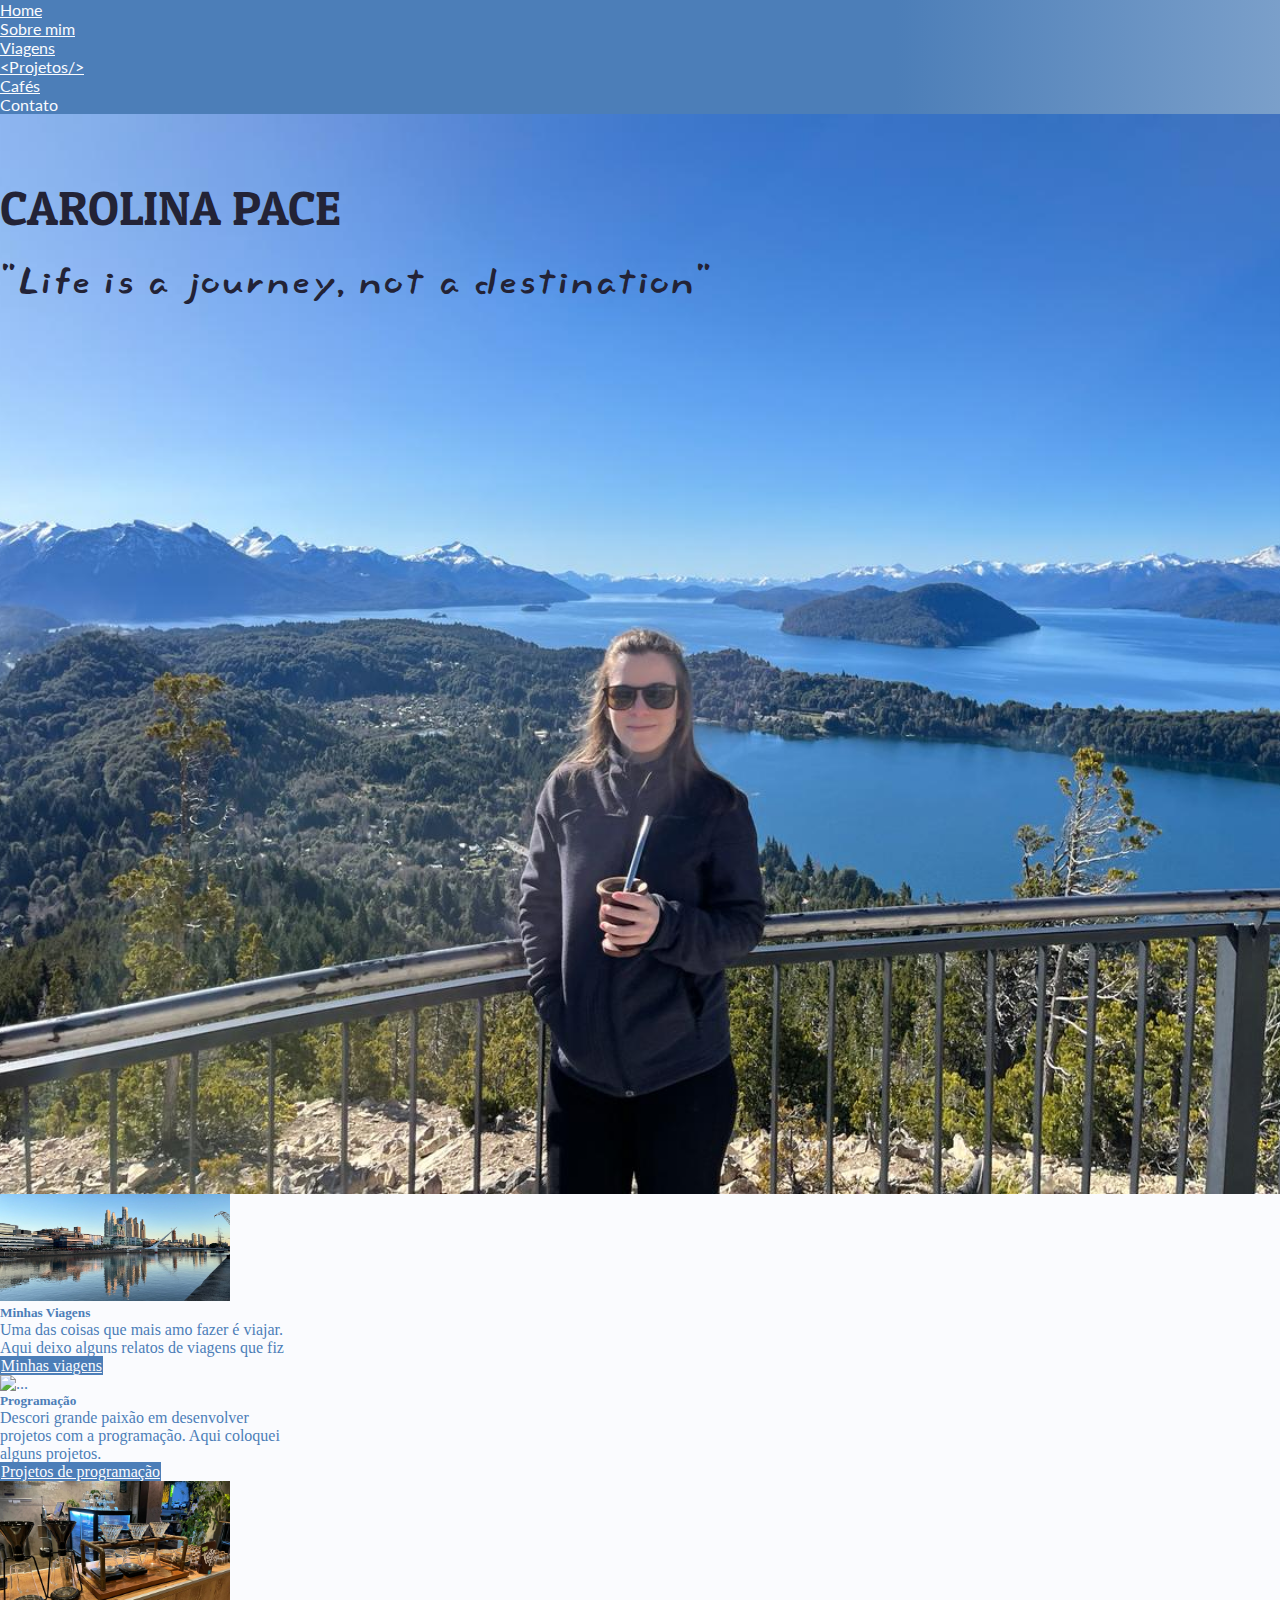
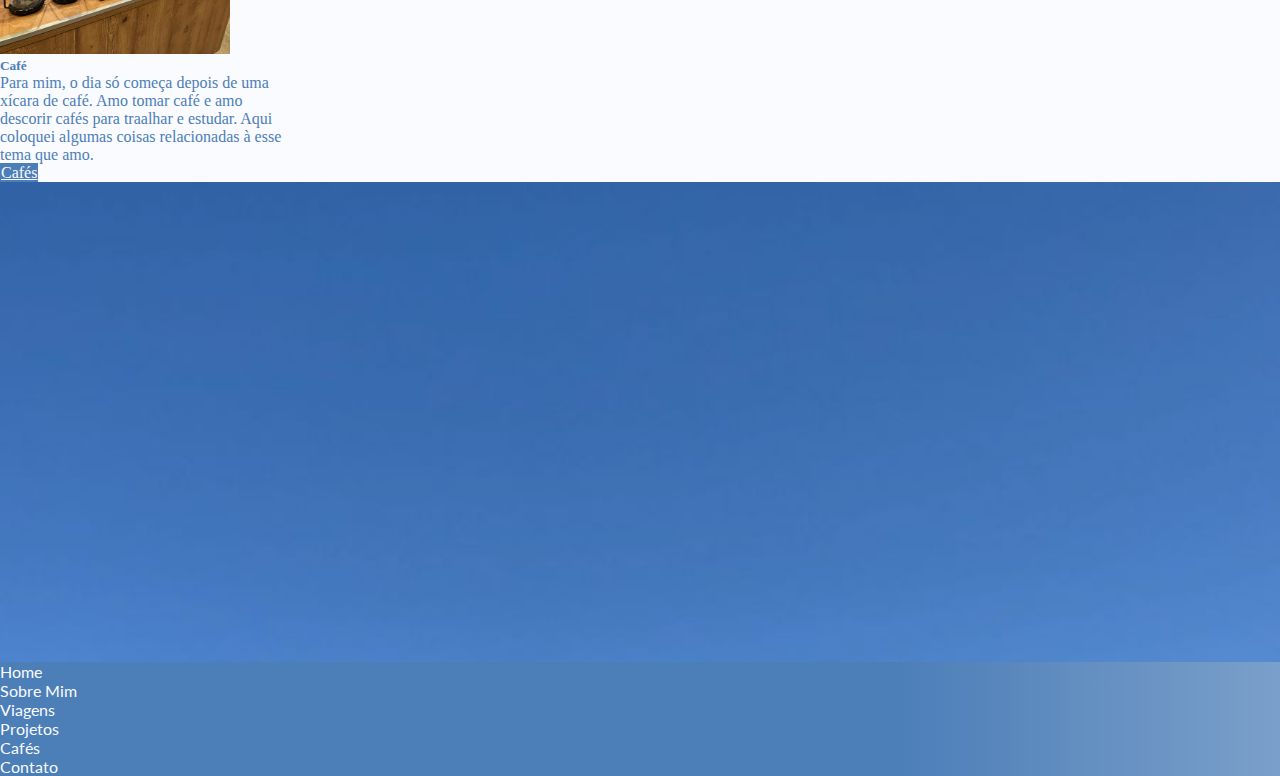
==== index.html @ 408d3d17 "first commit" ====
<!DOCTYPE html>
<html lang="en">
<head>
    <meta charset="UTF-8">
    <meta name="viewport" content="width=device-width, initial-scale=1.0">
    <title>Home</title>
    
    <link href="https://cdn.jsdelivr.net/npm/bootstrap@5.3.2/dist/css/bootstrap.min.css" rel="stylesheet" integrity="sha384-T3c6CoIi6uLrA9TneNEoa7RxnatzjcDSCmG1MXxSR1GAsXEV/Dwwykc2MPK8M2HN" crossorigin="anonymous">
    <link rel="stylesheet" href="style.css">
</head>
<body>

<!-----------------------------------------Nav Bar -------------------------------------------------->
    <ul class="nav justify-content-sm-center pb-2 pt-5 " id="nav_bar">
      <!--TODO: na tela menor, colocar hamburguer menu-->
        <li class="nav-item">
          <a class="nav-link active" aria-current="page" href="#">Home</a>
        </li>
        <li class="nav-item">
          <a class="nav-link" href="./pages/aboutMe.html">Sobre mim</a>
        </li>
        <li class="nav-item">
          <a class="nav-link" href="./pages/trips.html">Viagens</a>
        </li>
        <li class="nav-item">
          <a class="nav-link" href="./pages/projects.html"> &ltProjetos/&gt </a>
        </li>
        <li class="nav-item">
          <a class="nav-link" href="./pages/coffee.html">Cafés</a>
        </li>
        <li class="nav-item">
          <a class="nav-link" >Contato</a>
        </li>
      </ul>

<!-----------------------------------------First Content -------------------------------------------------->
      <div class="mb-4" id="firstPicContainer">
         <h2 class="text-center container" id="myNameFirstContent">CAROLINA PACE</h2>
         <p id="phrase" class="text-center container">"Life is a journey, not a destination"</p>
      </div>

      <!--
      <div id="picContainer" class="mt-0 mb-5">
        <img src="./images/mainPic.jpeg" alt="ccc" id="picMe">
      </div>-->

<!-----------------------------------------Cards Content -------------------------------------------------->
      <section class="d-flex container flex-column  flex-md-row" id="card-trips">

        <!--card about trips-->
        <div class="card container mb-4 mb-md-0 me-md-2 text-center" style="width: 18rem;">
            <img src="./images/BuenosAires.jpeg" class="card-img-top container pt-4 cardTripImage" alt="..." >
            <div class="card-body">
              <h5 class="card-title">Minhas Viagens</h5>
              <p class="card-text">Uma das coisas que mais amo fazer é viajar. Aqui deixo alguns relatos de viagens que fiz</p>
              <a href="./pages/trips.html" class="btn button-style">Minhas viagens</a>
            </div>
          </div>

          <!--card about projects-->
          <div class="card container mb-4 mb-md-0 me-md-2 " style="width: 18rem;">
            <img src="..." class="card-img-top " alt="...">
            <div class="card-body">
              <h5 class="card-title">Programação</h5>
              <p class="card-text">Descori grande paixão em desenvolver projetos com a programação. Aqui coloquei alguns projetos.</p>
              <a href="./pages/projects.html" class="btn button-style">Projetos de programação</a>
            </div>
          </div>

          <!--card about coffee-->
          <div class="card container" style="width: 18rem;">
            <img src="./images/cafeCard.jpeg" class="card-img-top container pt-4 cardTripImage" alt="...">
            <div class="card-body">
              <h5 class="card-title">Café</h5>
              <p class="card-text">Para mim, o dia só começa depois de uma xícara de café. Amo tomar café e amo descorir cafés para traalhar e estudar. Aqui coloquei algumas coisas relacionadas à esse tema que amo.</p>
              <a href="./pages/coffee.html" class="btn  button-style">Cafés</a>
            </div>
          </div>
    
      </section>

<!--------------------------------------------Carousel--------------------------------------------------------->
      <div id="carousel" class="carousel slide mt-5 container mb-4">
        <div class="carousel-inner">
          <div class="carousel-item active">
            <img src="./images/Brl.jpeg" class="d-block imageCarousel" alt="...">
          </div>
          <div class="carousel-item">
            <img src="./images/BsAs.jpeg" class="d-block imageCarousel" alt="...">
          </div>
          <div class="carousel-item">
            <img src="./images/Fort.jpeg" class="d-block imageCarousel" alt="...">
          </div>
        </div>
        <button class="carousel-control-prev" type="button" data-bs-target="#carousel" data-bs-slide="prev">
          <span class="carousel-control-prev-icon" aria-hidden="true"></span>
          <span class="visually-hidden">Previous</span>
        </button>
        <button class="carousel-control-next" type="button" data-bs-target="#carousel" data-bs-slide="next">
          <span class="carousel-control-next-icon" aria-hidden="true"></span>
          <span class="visually-hidden">Next</span>
        </button>
      </div>


<!------------------Contact Section--------------------------------->

      <footer class="mt-5 pb-4">
        <ul class="d-flex flex-md-row justify-content-evenly pb-2 pt-5 ps-5 pe-5" id="footerItems">
          <li>Home</li>
          <li>Sobre Mim</li>
          <li>Viagens</li>
          <li>Projetos</li>
          <li>Cafés</li>
          <li>Contato</li>
        </ul>

      </footer>
      <script src="https://cdn.jsdelivr.net/npm/bootstrap@5.3.2/dist/js/bootstrap.bundle.min.js" integrity="sha384-C6RzsynM9kWDrMNeT87bh95OGNyZPhcTNXj1NW7RuBCsyN/o0jlpcV8Qyq46cDfL" crossorigin="anonymous"></script>
</body>
</html>
---- style.css ----
@import url('https://fonts.googleapis.com/css2?family=Slackside+One&display=swap');
@import url('https://fonts.googleapis.com/css2?family=Lato:ital,wght@0,100;0,300;0,400;0,700;0,900;1,100;1,300;1,400;1,700;1,900&display=swap');
@import url('https://fonts.googleapis.com/css2?family=Lato:ital,wght@0,100;0,300;0,400;0,700;0,900;1,100;1,300;1,400;1,700;1,900&family=Patua+One&display=swap');
*{
    margin: 0;
    padding: 0;
    box-sizing: border-box;
}

:root{
    --main-background: #fafbfe !important;
    --main-blue: #4c7eb8 !important;
}

body {
    background-color: var(--main-background) !important;
    color: var(--main-blue) !important;
}

a {
    color: var(--main-background) !important;
}

ol, li{
    list-style: none;
}

#nav_bar {
    background-color: var(--main-blue) !important;
    background-image: linear-gradient(to right, var(--main-blue) 70%, #e6ecf34d);
    font-family: "Lato", sans-serif !important;
    font-weight: 400;
    font-style: normal;
   /* border-bottom: solid 1px antiquewhite !important ;*/
}

.button-style{
    background-color: var(--main-blue) !important;
    border: solid 1px var(--main-blue) !important;
}
 
/*TODO: media queries para a imagem inicial de fundo*/

/*Cellphones*/
@media (max-width: 576px){
    #firstPicContainer {
         height: 60vh;
         background-image: url('./images/mainPic.jpeg');
         background-repeat: no-repeat;
         background-size: cover;
         background-position: center;
         overflow: hidden;   
     }
     #phrase {
        font-family: "Slackside One", cursive;
        font-weight: 400;
        font-style: normal;
        font-size: 1.5rem;
        width: 80%;
        color: #232336;
      }
      #myNameFirstContent{
        color: #232336;
        margin-top: 7%;
        margin-bottom: 0;
        font-family:  "Patua One", serif !important;
        font-weight: 400;
        font-style: normal;
        /*font-family: "Patua One" !important; */
      }
      #footerItems{
        display: flex !important;
        flex-direction: column !important;
        align-items: center ;
      }
}

/*tablets*/
@media (min-width: 577px) {
    #firstPicContainer {  
         height: 80vh !important ;
         background-image: url('./images/mainPic.jpeg');
         background-repeat: no-repeat;
         background-size: cover;
         background-position: center;
         overflow: hidden;   
     }
     #phrase {
        font-family: "Slackside One", cursive;
        font-weight: 400;
        font-style: normal;
        font-size: 2rem;
        width: 80%;
        color: #232336;
      }
      #myNameFirstContent{
        color: #232336;
        margin-top: 7%;
        margin-bottom: 0;
        font-family:  "Patua One", serif !important;
        font-weight: 400;
        font-style: normal;
        font-size: 2rem;
        /*font-family: "Patua One" !important; */
      }


}

@media (min-width: 768px){
    #firstPicContainer {
         height: 120vh !important;
         background-image: url('./images/mainPic.jpeg');
         background-repeat: no-repeat;
         background-size: cover;
         background-position: center;
         overflow: hidden;   
     }
     #phrase {
        font-family: "Slackside One", cursive;
        font-weight: 400;
        font-style: normal;
        font-size: 3rem;
        width: 80%;
        color: #232336;
      }
      #myNameFirstContent{
        color: #232336;
        margin-top: 5%;
        margin-bottom: 0;
        font-family:  "Patua One", serif !important;
        font-weight: 400;
        font-style: normal;
        font-size: 3rem;
        /*font-family: "Patua One" !important; */
      }


}
/*
#firstPicContainer { 
    height: 60vh;
    background-image: url('./images/mainPic.jpeg');
    background-repeat: no-repeat;
    background-size: cover;
    background-position: center;
    overflow: hidden;  
}*/

/*#picContainer{
    width: 100%;
    background-image: url('C:\Users\User\Documents\PROJETOS JAVASCRIPT\site portfolio\images\mainPic.jpeg');
    background-repeat: no-repeat;
    background-size: cover; 
    height: 20rem;
    overflow: hidden;
    position: relative;
}
#picMe {
    height: auto;
    width: 100%;
    position: absolute;
    left: 0;
    bottom: 0;
}*/

#card-trips {
    width: 80%;
}
.cardTripImage{
    width: 80%;
}
/*.cor-fundo{
    background-color: var(--main-blue);
    color: var(--main-background);
}*/

#carousel {
    height: 30rem;
    width: 100%;
    overflow: hidden;
    position: relative;
}
.imageCarousel{
    height: auto;
    width: 100%;
    object-fit: cover;
    left: 0;
    bottom: 0;
}

footer {
    background-color: var(--main-blue) !important;
    background-image: linear-gradient(to right, var(--main-blue) 70%, #e6ecf34d);
    color: var(--main-background) !important;
    font-family: "Lato", sans-serif !important;
    font-weight: 400;
    font-style: normal;
   /* border-bottom: solid 1px antiquewhite !important ;*/
}
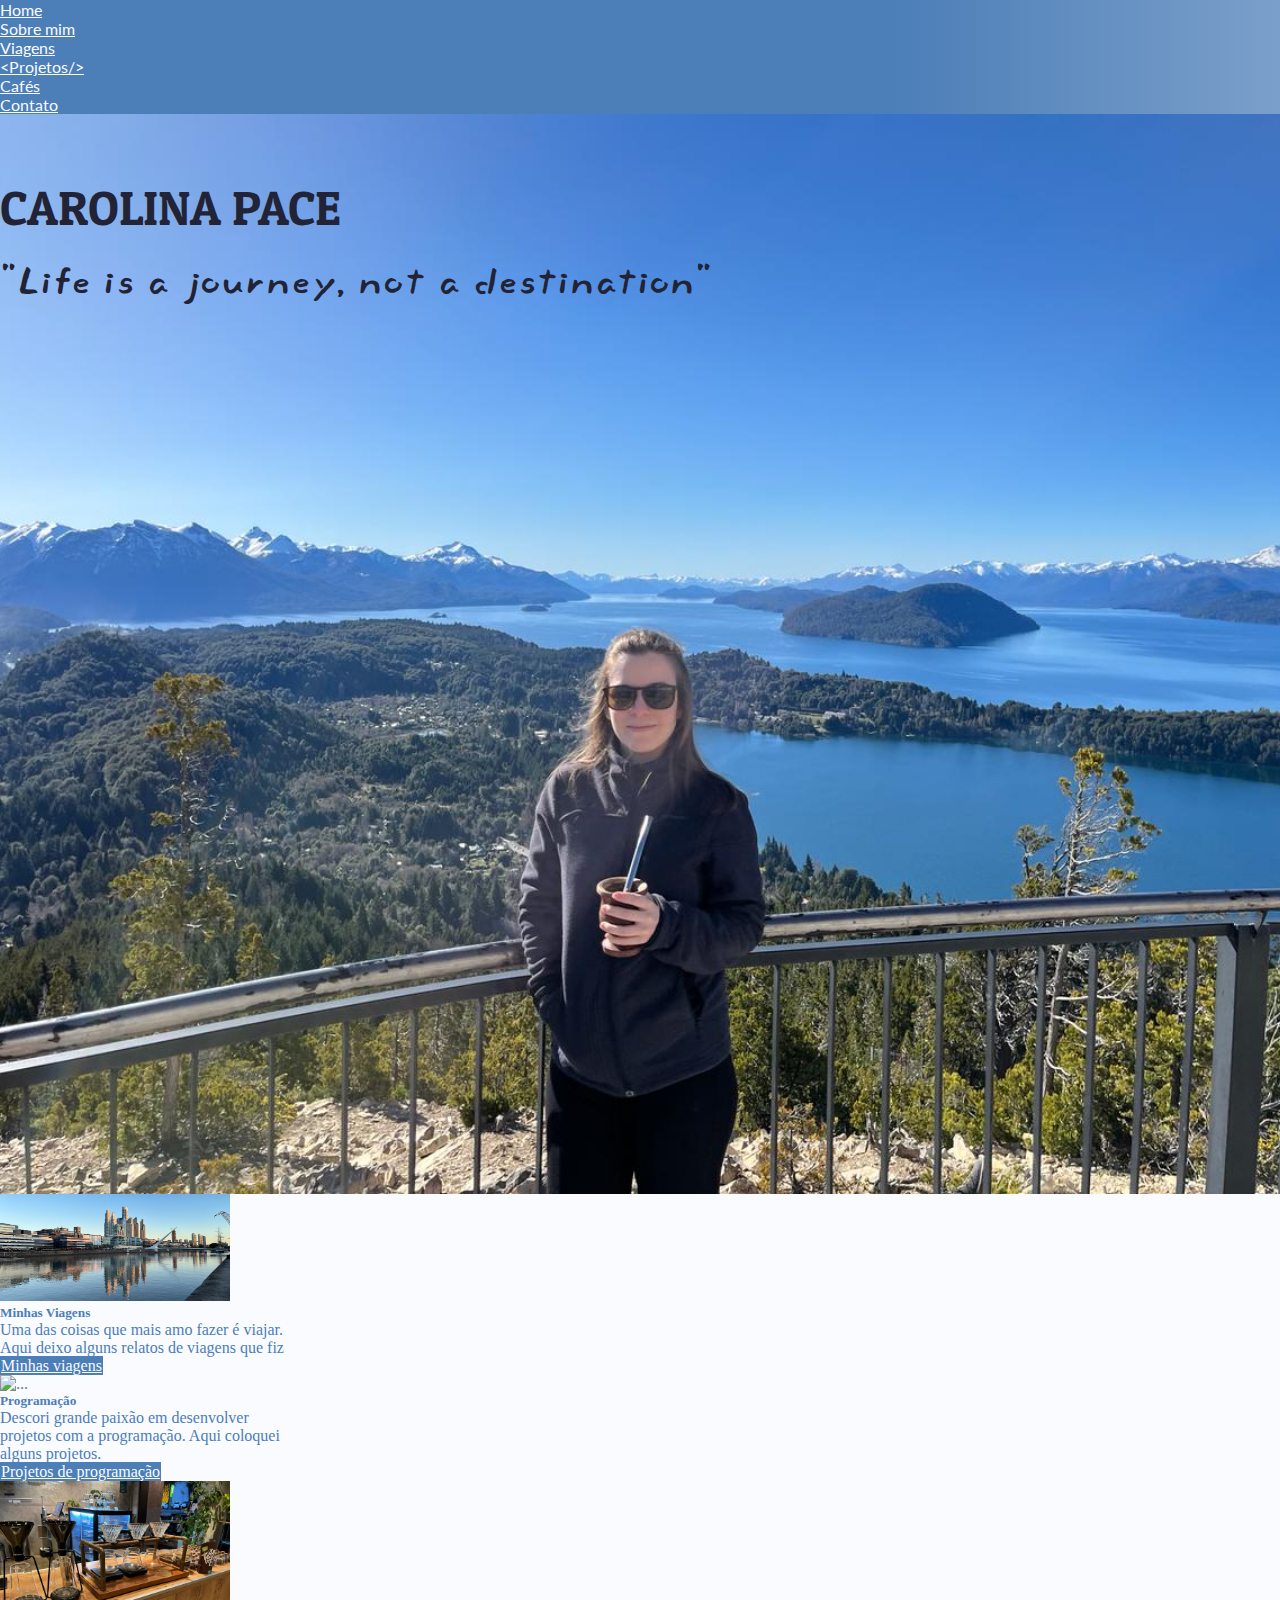
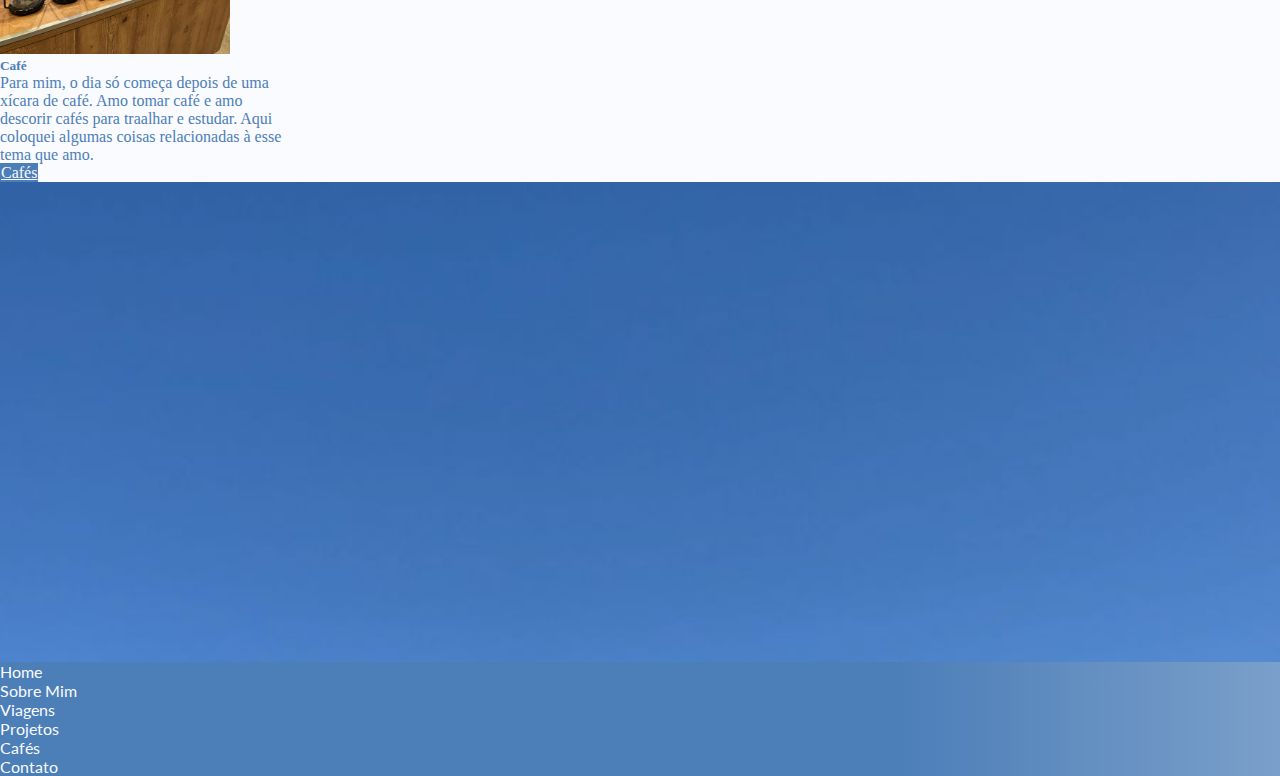
==== commit a8284c24: "menu bar space evenly" ====
--- a/index.html
+++ b/index.html
@@ -9,9 +9,11 @@
     <link rel="stylesheet" href="style.css">
 </head>
 <body>
+<!------------------------------------social media icons--------------------------------------------->
+ 
 
 <!-----------------------------------------Nav Bar -------------------------------------------------->
-    <ul class="nav justify-content-sm-center pb-2 pt-5 " id="nav_bar">
+    <ul class="nav justify-content-sm-evenly pb-2 pt-5" id="nav_bar">
       <!--TODO: na tela menor, colocar hamburguer menu-->
         <li class="nav-item">
           <a class="nav-link active" aria-current="page" href="#">Home</a>
@@ -29,7 +31,7 @@
           <a class="nav-link" href="./pages/coffee.html">Cafés</a>
         </li>
         <li class="nav-item">
-          <a class="nav-link" >Contato</a>
+          <a class="nav-link" href="./pages/contact.html">Contato</a>
         </li>
       </ul>
 
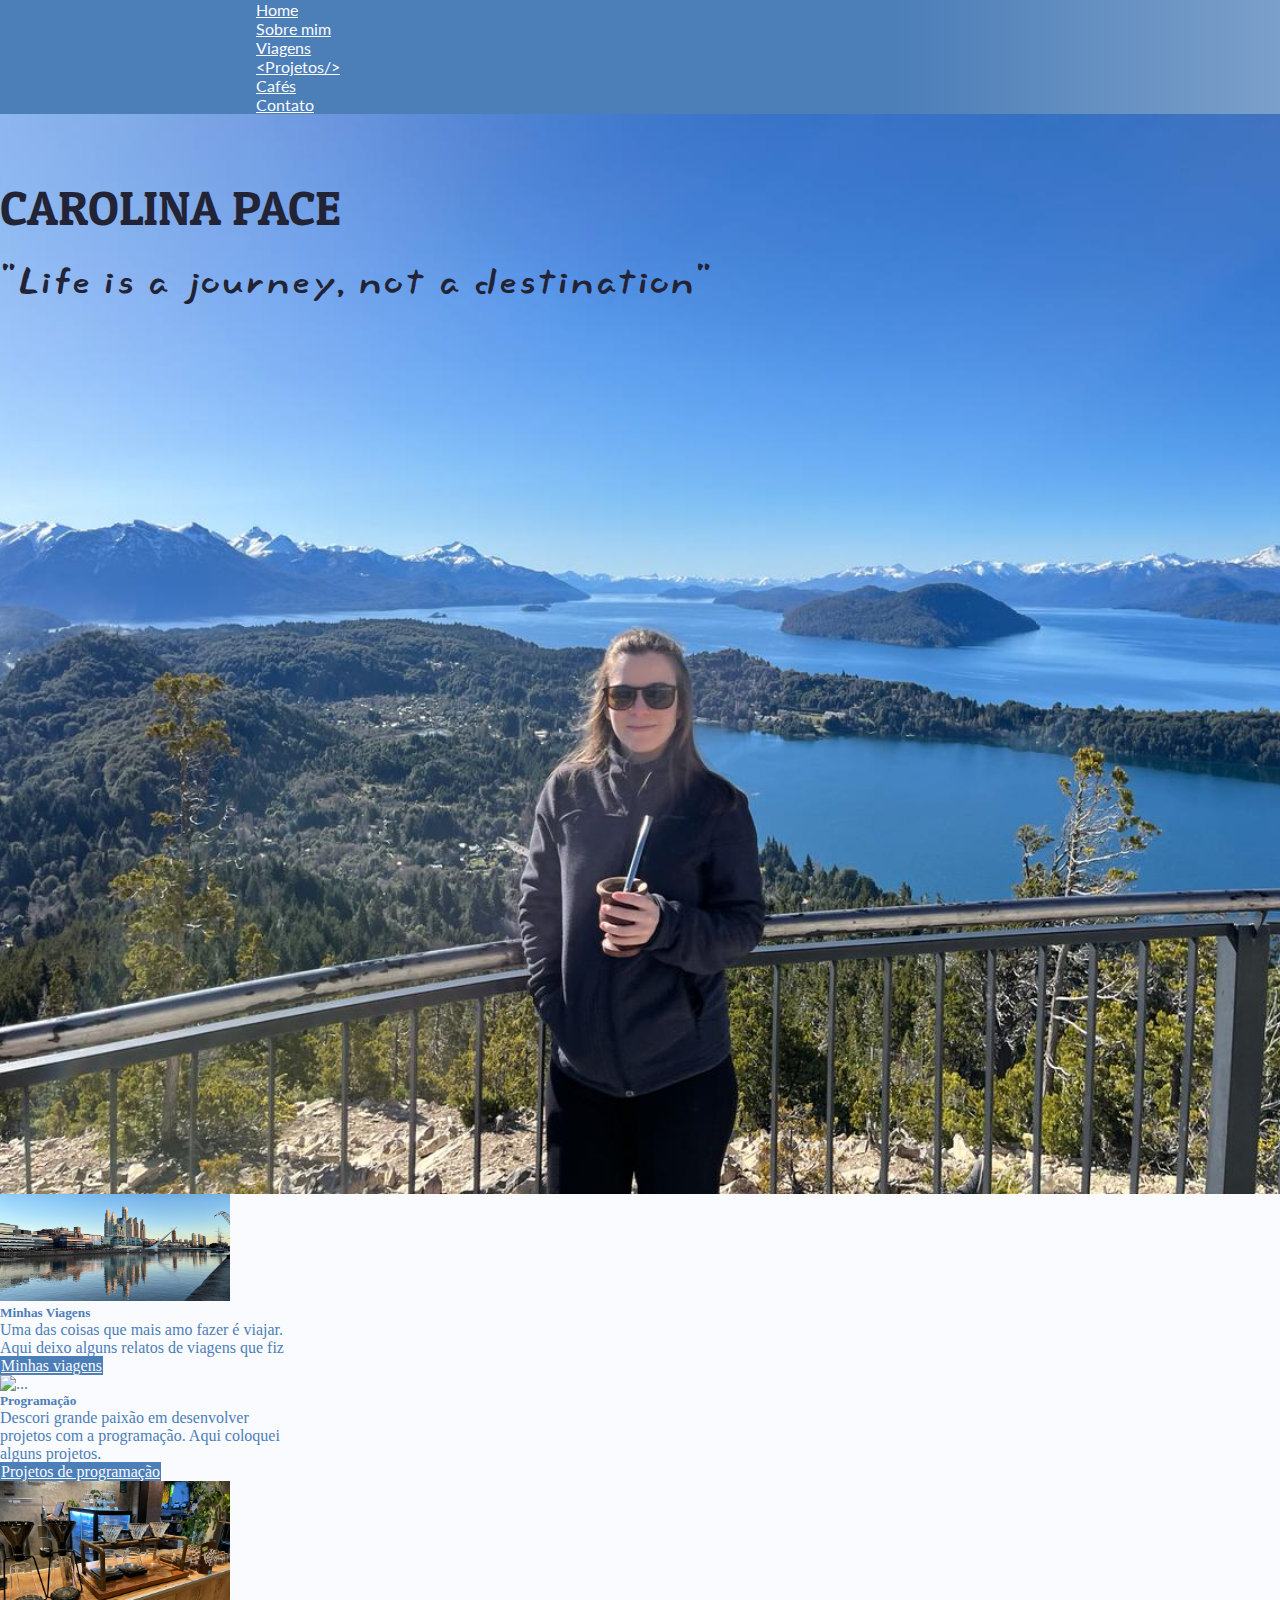
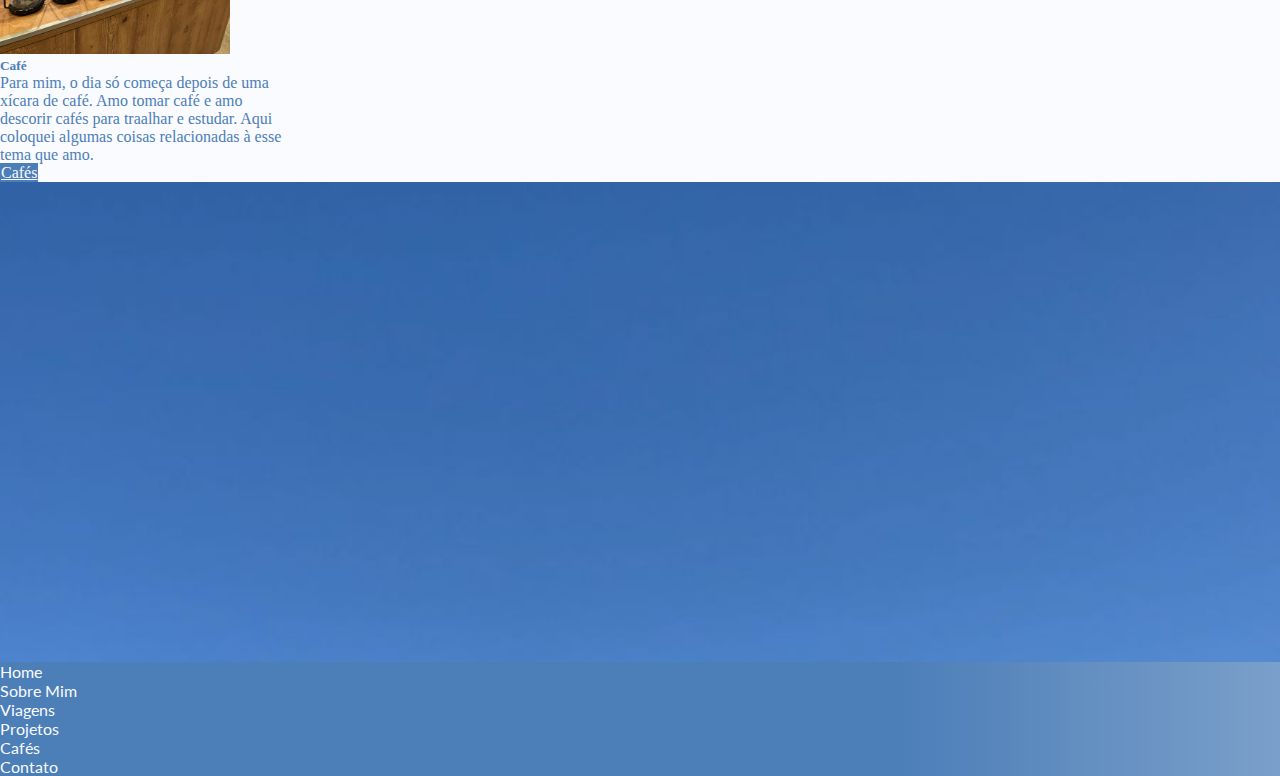
==== commit 9b25afbe: "blanck lines erased" ====
--- a/index.html
+++ b/index.html
@@ -116,7 +116,6 @@
           <li>Cafés</li>
           <li>Contato</li>
         </ul>
-
       </footer>
       <script src="https://cdn.jsdelivr.net/npm/bootstrap@5.3.2/dist/js/bootstrap.bundle.min.js" integrity="sha384-C6RzsynM9kWDrMNeT87bh95OGNyZPhcTNXj1NW7RuBCsyN/o0jlpcV8Qyq46cDfL" crossorigin="anonymous"></script>
 </body>
--- a/style.css
+++ b/style.css
@@ -109,6 +109,10 @@
 }
 
 @media (min-width: 768px){
+    #nav_bar{
+        padding-left: 20%;
+        padding-right: 20%;
+    }
     #firstPicContainer {
          height: 120vh !important;
          background-image: url('./images/mainPic.jpeg');
@@ -199,3 +203,6 @@
     font-style: normal;
    /* border-bottom: solid 1px antiquewhite !important ;*/
 }
+
+/*icons*/
+
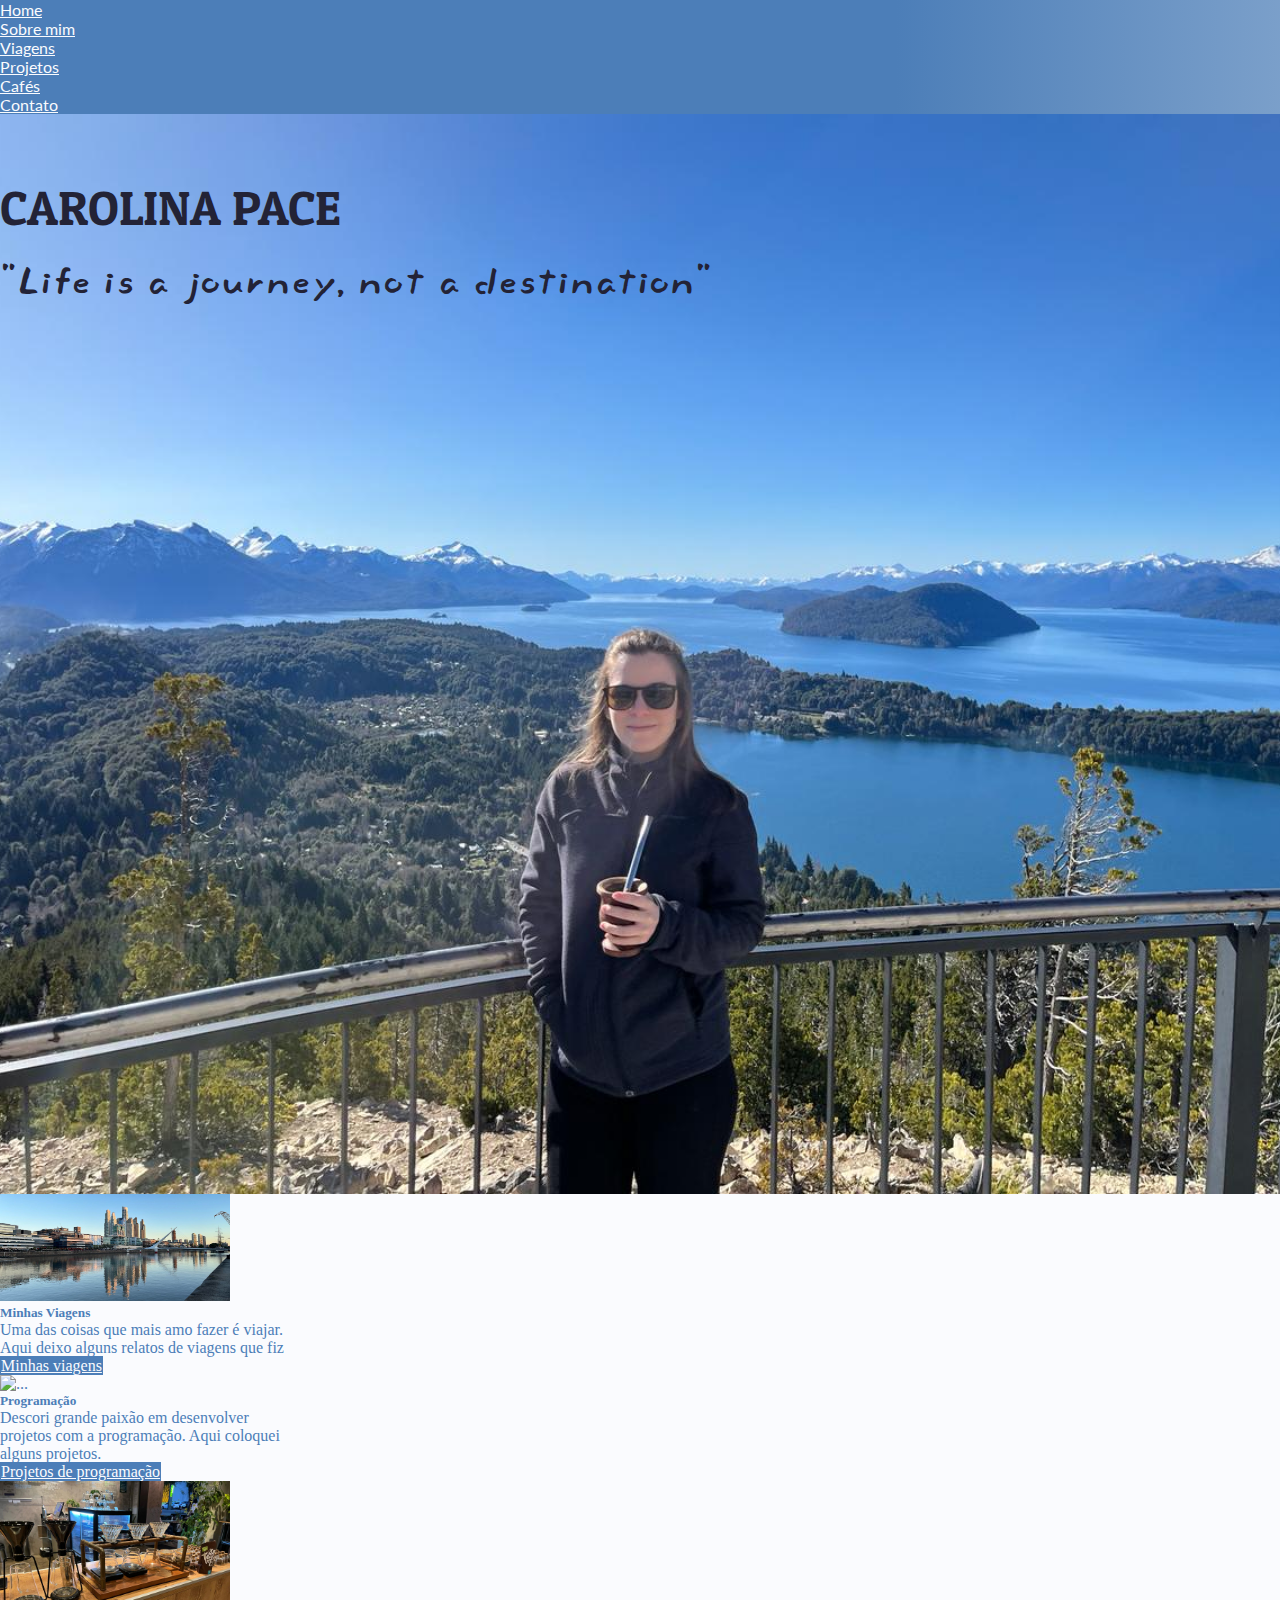
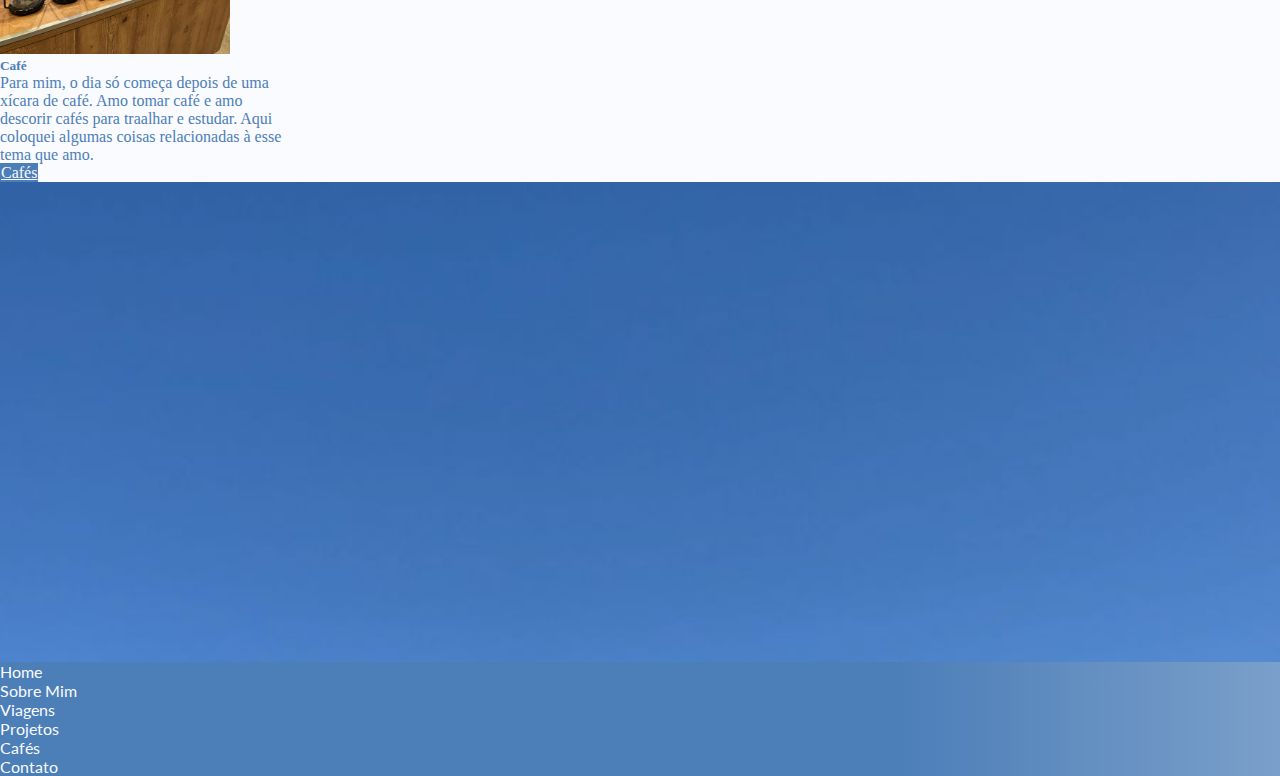
==== commit 85ec1147: "menu bar responsive" ====
--- a/index.html
+++ b/index.html
@@ -4,7 +4,7 @@
     <meta charset="UTF-8">
     <meta name="viewport" content="width=device-width, initial-scale=1.0">
     <title>Home</title>
-    
+    <link rel="stylesheet" href="https://cdnjs.cloudflare.com/ajax/libs/font-awesome/4.7.0/css/font-awesome.min.css">
     <link href="https://cdn.jsdelivr.net/npm/bootstrap@5.3.2/dist/css/bootstrap.min.css" rel="stylesheet" integrity="sha384-T3c6CoIi6uLrA9TneNEoa7RxnatzjcDSCmG1MXxSR1GAsXEV/Dwwykc2MPK8M2HN" crossorigin="anonymous">
     <link rel="stylesheet" href="style.css">
 </head>
@@ -13,8 +13,67 @@
  
 
 <!-----------------------------------------Nav Bar -------------------------------------------------->
+ <!--links do menu que vão ficar escondidos na tela pequena-->
+ <div id="cellphoneScreen">
+  <div class="topnav" id="myLinks">
+    <ul class="nav justify-content-sm-evenly  nav_bar" >
+      <li class="nav-item">
+        <a href="javascript:void(0);" class="icon" onclick="menu()">
+          <i class="fa fa-bars"></i>
+        </a>
+      </li>
+      <li class="nav-item">
+        <a class="nav-link active" href="../index.html">Home</a>
+      </li>
+      <li class="nav-item">
+        <a class="nav-link" href="./aboutMe.html">Sobre mim</a>
+      </li>
+      <li class="nav-item">
+        <a class="nav-link" href="./trips.html">Viagens</a>
+      </li>
+      <li class="nav-item">
+        <a class="nav-link" href="./projects.html">Projetos</a>
+      </li>
+      <li class="nav-item">
+        <a class="nav-link" href="./coffee.html">Cafés</a>
+      </li>
+      <li class="nav-item">
+        <a class="nav-link" href="./contact.html" >Contato</a>
+      </li>
+    </ul>
+  </div>
+  <!--icone menu-->
+  <div  id="iconMenu">
+    <a href="javascript:void(0);" class="icon" onclick="menu()">
+    <i class="fa fa-bars"></i>
+    </a>
+  </div>
+</div>
+
+<!--menu bar for bigger screens--> 
+  <ul class="nav justify-content-sm-evenly pb-2 pt-5 nav_bar" id="navBiggerScreens">
+      <li class="nav-item">
+        <a class="nav-link active" href="../index.html">Home</a>
+      </li>
+      <li class="nav-item">
+        <a class="nav-link" href="./aboutMe.html">Sobre mim</a>
+      </li>
+      <li class="nav-item">
+        <a class="nav-link" href="./trips.html">Viagens</a>
+      </li>
+      <li class="nav-item">
+        <a class="nav-link" href="./projects.html">Projetos</a>
+      </li>
+      <li class="nav-item">
+        <a class="nav-link" href="./coffee.html">Cafés</a>
+      </li>
+      <li class="nav-item">
+        <a class="nav-link" href="./contact.html">Contato</a>
+      </li>
+    </ul>
+    <!--
     <ul class="nav justify-content-sm-evenly pb-2 pt-5" id="nav_bar">
-      <!--TODO: na tela menor, colocar hamburguer menu-->
+      TODO: na tela menor, colocar hamburguer menu
         <li class="nav-item">
           <a class="nav-link active" aria-current="page" href="#">Home</a>
         </li>
@@ -33,7 +92,7 @@
         <li class="nav-item">
           <a class="nav-link" href="./pages/contact.html">Contato</a>
         </li>
-      </ul>
+      </ul>-->
 
 <!-----------------------------------------First Content -------------------------------------------------->
       <div class="mb-4" id="firstPicContainer">
@@ -118,5 +177,6 @@
         </ul>
       </footer>
       <script src="https://cdn.jsdelivr.net/npm/bootstrap@5.3.2/dist/js/bootstrap.bundle.min.js" integrity="sha384-C6RzsynM9kWDrMNeT87bh95OGNyZPhcTNXj1NW7RuBCsyN/o0jlpcV8Qyq46cDfL" crossorigin="anonymous"></script>
-</body>
+      <script src="./menuFunction.js"></script>
+    </body>
 </html>--- a/style.css
+++ b/style.css
@@ -44,6 +44,50 @@
 
 /*Cellphones*/
 @media (max-width: 576px){
+     /*the regular menu only shows when the screen is bigger than 576px*/
+     #navBiggerScreens{
+        display: none;
+    }
+
+    /* Style the navigation menu */
+    .topnav {
+        overflow: hidden;
+        position: relative;
+    }
+    
+    /* Hide the links inside the navigation menu when not clicked*/
+    #myLinks {
+        display: none;
+       
+    }
+    
+    /* Style menu for cellphones */
+    #myLinks ul{
+        display: flex;
+        flex-direction: column;
+        align-items: start;
+        padding: 1rem;
+        position:fixed;
+        background-color: var(--main-blue) !important;
+        font-family: "Lato", sans-serif !important;
+        font-weight: 400;
+        font-style: normal;
+        border-radius: 4px;
+    }
+    
+    /* Style the hamburger menu */
+    i{
+        background-color: var(--main-blue);
+        /*display: block;
+        position: absolute;
+        /*
+        right: 0;
+        top: 0;*/
+        width: 100%;
+        padding: 1rem;
+    } 
+
+    /*page content*/
     #firstPicContainer {
          height: 60vh;
          background-image: url('./images/mainPic.jpeg');
@@ -78,6 +122,16 @@
 
 /*tablets*/
 @media (min-width: 577px) {
+    #cellphoneScreen{
+        display: none;
+    }
+    .nav_bar {
+        background-color: var(--main-blue) !important;
+        background-image: linear-gradient(to right, var(--main-blue) 70%, #e6ecf34d);
+        font-family: "Lato", sans-serif !important;
+        font-weight: 400;
+        font-style: normal;
+    }
     #firstPicContainer {  
          height: 80vh !important ;
          background-image: url('./images/mainPic.jpeg');
@@ -109,10 +163,21 @@
 }
 
 @media (min-width: 768px){
+    #cellphoneScreen{
+        display: none;
+    }
+    .nav_bar {
+        background-color: var(--main-blue) !important;
+        background-image: linear-gradient(to right, var(--main-blue) 70%, #e6ecf34d);
+        font-family: "Lato", sans-serif !important;
+        font-weight: 400;
+        font-style: normal;
+    }
+    /*
     #nav_bar{
         padding-left: 20%;
         padding-right: 20%;
-    }
+    }*/
     #firstPicContainer {
          height: 120vh !important;
          background-image: url('./images/mainPic.jpeg');
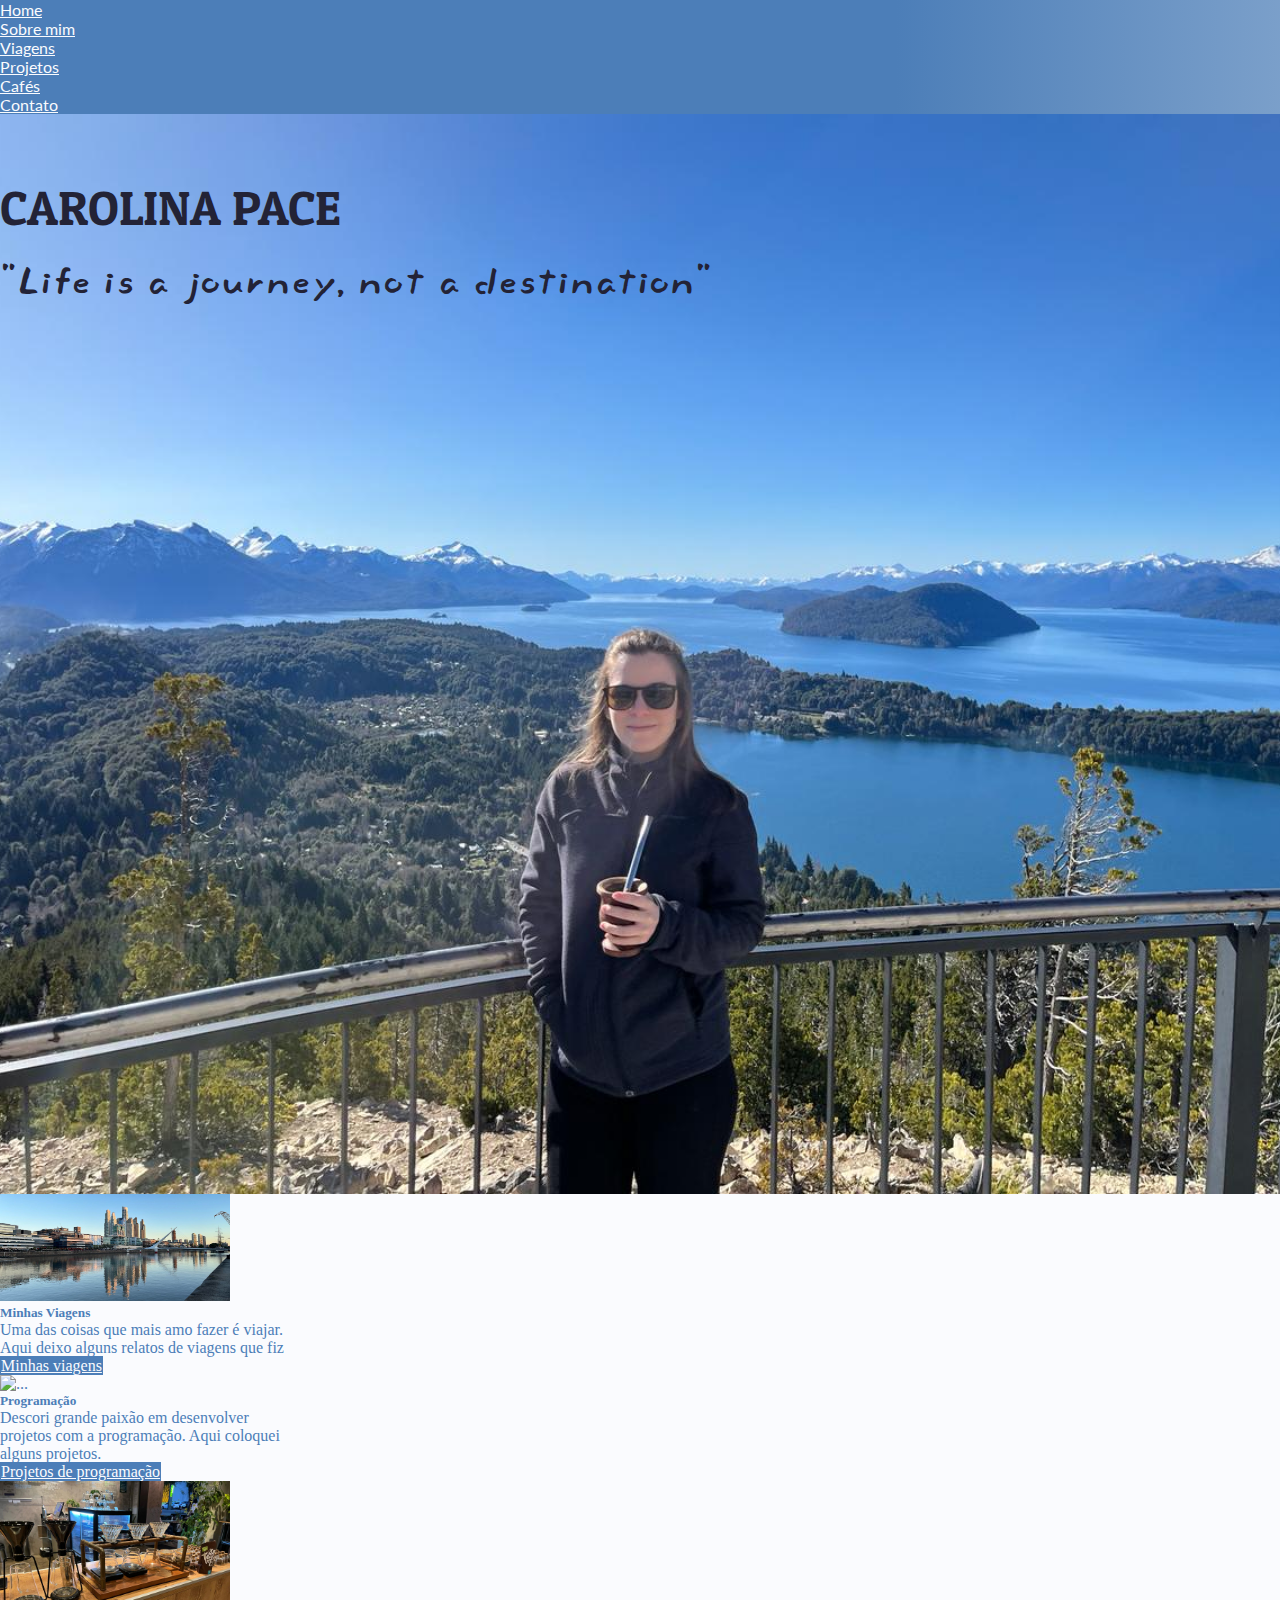
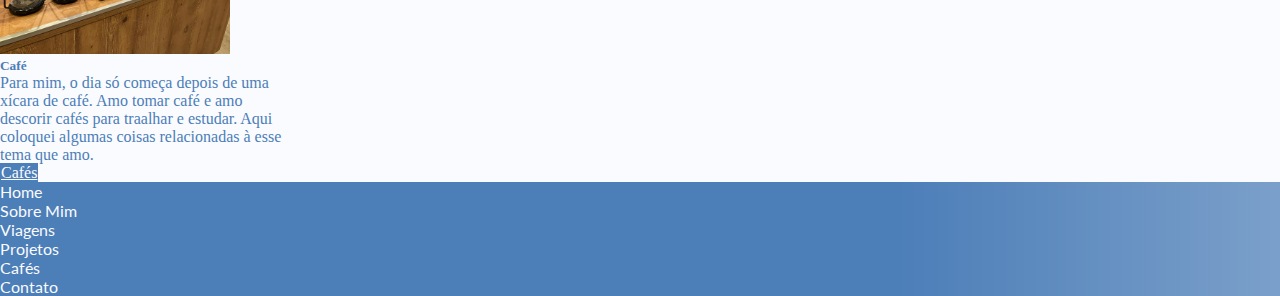
==== commit 9ee9caf6: "put the carousel in a comment while i dont fix it" ====
--- a/index.html
+++ b/index.html
@@ -23,22 +23,22 @@
         </a>
       </li>
       <li class="nav-item">
-        <a class="nav-link active" href="../index.html">Home</a>
+        <a class="nav-link active" href="./index.html">Home</a>
       </li>
       <li class="nav-item">
-        <a class="nav-link" href="./aboutMe.html">Sobre mim</a>
+        <a class="nav-link" href="./pages/aboutMe.html">Sobre mim</a>
       </li>
       <li class="nav-item">
-        <a class="nav-link" href="./trips.html">Viagens</a>
+        <a class="nav-link" href="./pages/trips.html">Viagens</a>
       </li>
       <li class="nav-item">
-        <a class="nav-link" href="./projects.html">Projetos</a>
+        <a class="nav-link" href="./pages/projects.html">Projetos</a>
       </li>
       <li class="nav-item">
-        <a class="nav-link" href="./coffee.html">Cafés</a>
+        <a class="nav-link" href="./pages/coffee.html">Cafés</a>
       </li>
       <li class="nav-item">
-        <a class="nav-link" href="./contact.html" >Contato</a>
+        <a class="nav-link" href="./pages/contact.html" >Contato</a>
       </li>
     </ul>
   </div>
@@ -53,22 +53,22 @@
 <!--menu bar for bigger screens--> 
   <ul class="nav justify-content-sm-evenly pb-2 pt-5 nav_bar" id="navBiggerScreens">
       <li class="nav-item">
-        <a class="nav-link active" href="../index.html">Home</a>
+        <a class="nav-link active" href="./index.html">Home</a>
       </li>
       <li class="nav-item">
-        <a class="nav-link" href="./aboutMe.html">Sobre mim</a>
+        <a class="nav-link" href="./pages/aboutMe.html">Sobre mim</a>
       </li>
       <li class="nav-item">
-        <a class="nav-link" href="./trips.html">Viagens</a>
+        <a class="nav-link" href="./pages/trips.html">Viagens</a>
       </li>
       <li class="nav-item">
-        <a class="nav-link" href="./projects.html">Projetos</a>
+        <a class="nav-link" href="./pages/projects.html">Projetos</a>
       </li>
       <li class="nav-item">
-        <a class="nav-link" href="./coffee.html">Cafés</a>
+        <a class="nav-link" href="./pages/coffee.html">Cafés</a>
       </li>
       <li class="nav-item">
-        <a class="nav-link" href="./contact.html">Contato</a>
+        <a class="nav-link" href="./pages/contact.html">Contato</a>
       </li>
     </ul>
     <!--
@@ -141,6 +141,7 @@
       </section>
 
 <!--------------------------------------------Carousel--------------------------------------------------------->
+<!--
       <div id="carousel" class="carousel slide mt-5 container mb-4">
         <div class="carousel-inner">
           <div class="carousel-item active">
@@ -163,9 +164,11 @@
         </button>
       </div>
 
-
+-->
 <!------------------Contact Section--------------------------------->
 
+
+<!--Footer-->
       <footer class="mt-5 pb-4">
         <ul class="d-flex flex-md-row justify-content-evenly pb-2 pt-5 ps-5 pe-5" id="footerItems">
           <li>Home</li>
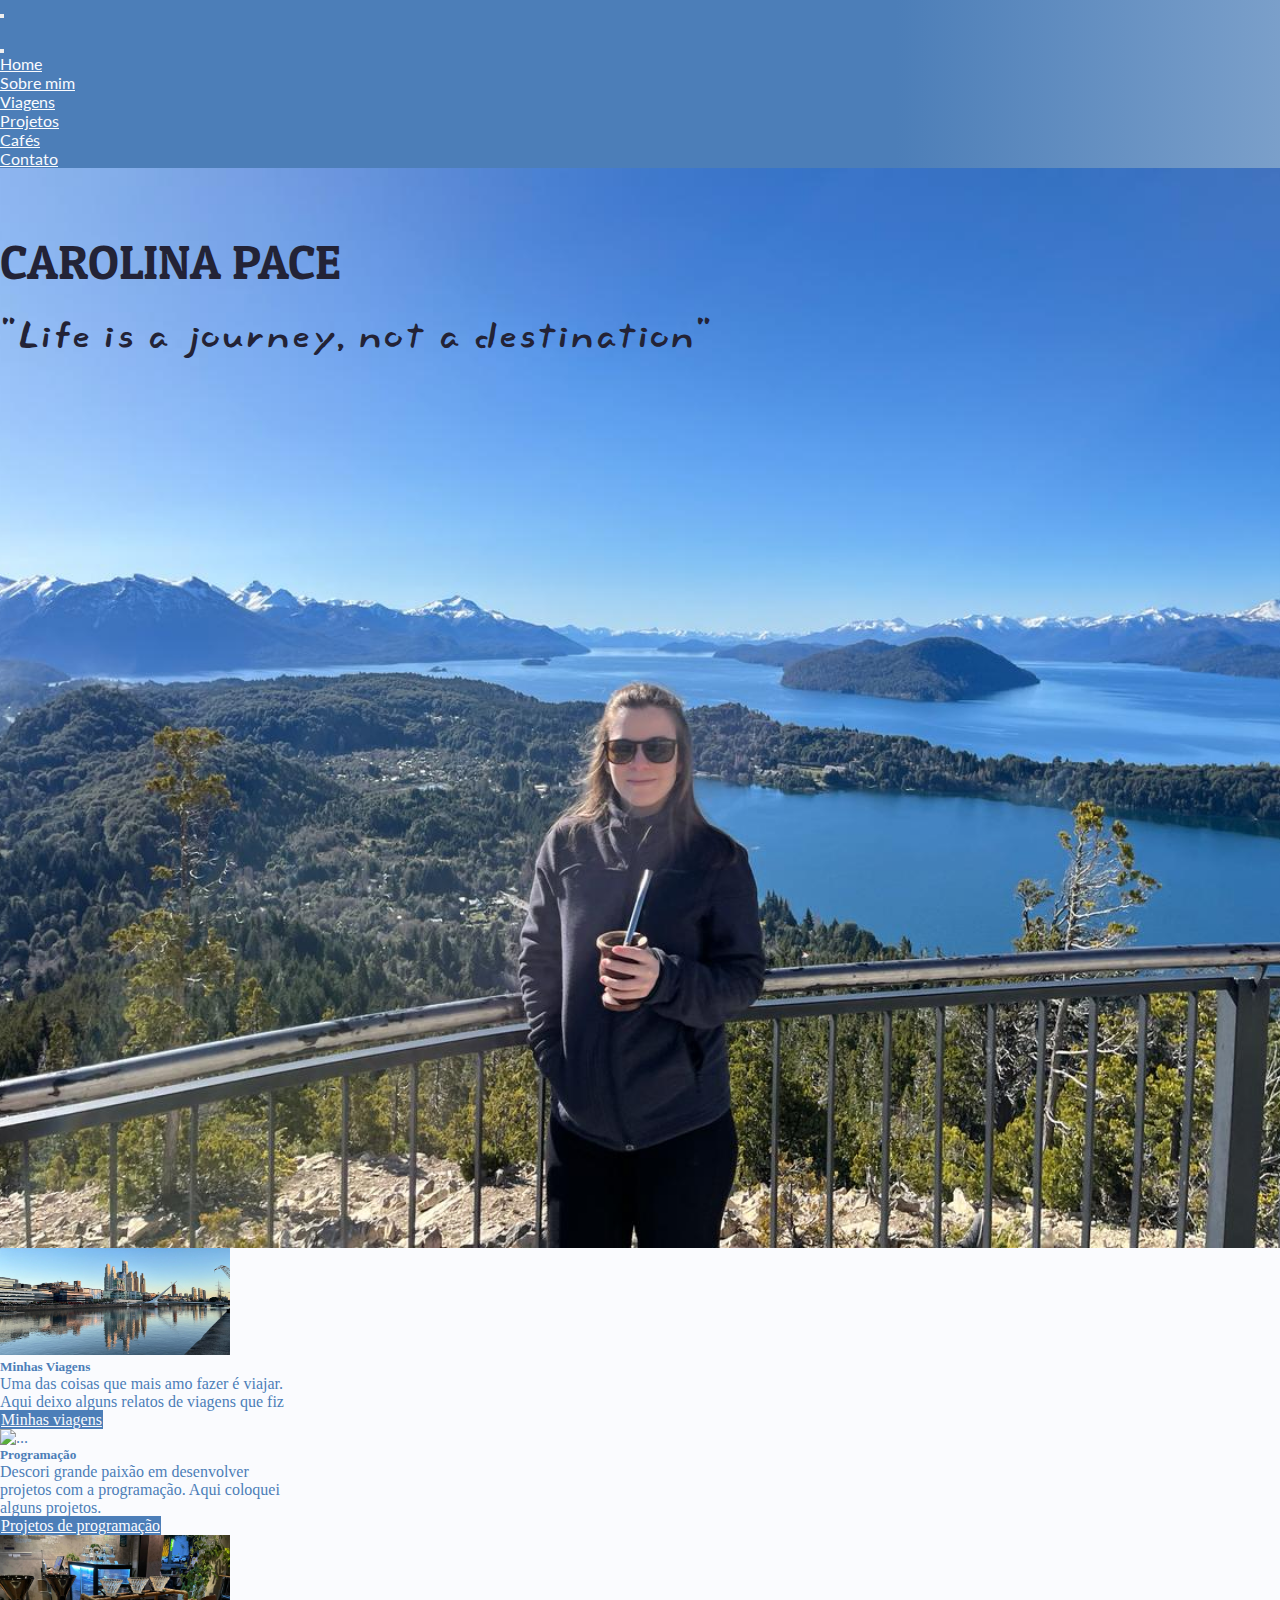
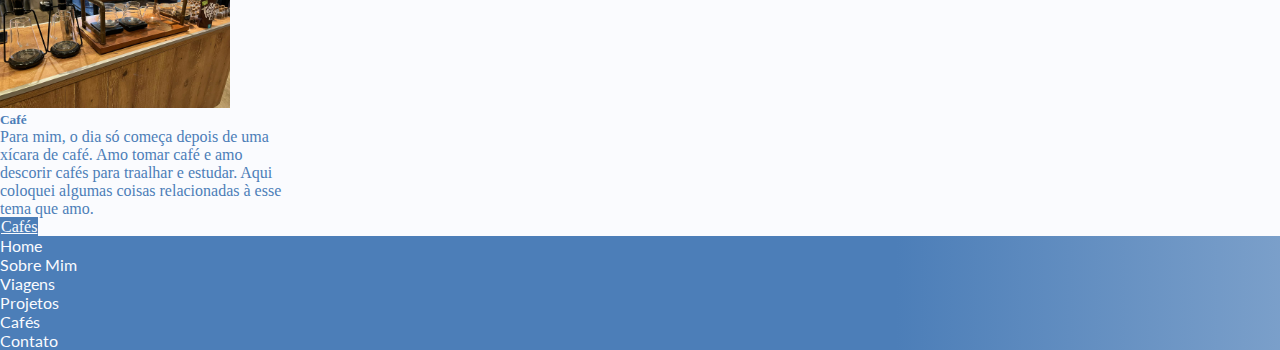
==== commit c1c5f23b: "modified" ====
--- a/index.html
+++ b/index.html
@@ -11,9 +11,48 @@
 <body>
 <!------------------------------------social media icons--------------------------------------------->
  
+<!--navbar teste-->
+
+<nav class="navbar bg-body-tertiary navbar-expand-sm bg-primary" id="navbarBackgroundColor">
+  <div class="container-fluid">
+    <!--<a class="navbar-brand" href="#">Offcanvas navbar</a>-->
+    <button class="navbar-toggler" type="button" data-bs-toggle="offcanvas" data-bs-target="#offcanvasNavbar" aria-controls="offcanvasNavbar" aria-label="Toggle navigation">
+      <span class="navbar-toggler-icon"></span>
+    </button>
+    <div class="offcanvas offcanvas-start" tabindex="-1" id="offcanvasNavbar" aria-labelledby="offcanvasNavbarLabel">
+      <div class="offcanvas-header">
+        <h5 class="offcanvas-title" id="offcanvasNavbarLabel">Menu</h5>
+        <button type="button" class="btn-close" data-bs-dismiss="offcanvas" aria-label="Close"></button>
+      </div>
+      <div class="offcanvas-body">
+        <ul class="navbar-nav justify-content-sm-evenly flex-grow-1 pe-3">
+          <li class="nav-item">
+            <a class="nav-link active" href="./index.html">Home</a>
+          </li>
+          <li class="nav-item">
+            <a class="nav-link" href="./pages/aboutMe.html">Sobre mim</a>
+          </li>
+          <li class="nav-item">
+            <a class="nav-link" href="./pages/trips.html">Viagens</a>
+          </li>
+          <li class="nav-item">
+            <a class="nav-link" href="./pages/projects.html">Projetos</a>
+          </li>
+          <li class="nav-item">
+            <a class="nav-link" href="./pages/coffee.html">Cafés</a>
+          </li>
+          <li class="nav-item">
+            <a class="nav-link" href="./pages/contact.html" >Contato</a>
+          </li>
+        </ul>
+      </div>
+    </div>
+  </div>
+</nav>
 
 <!-----------------------------------------Nav Bar -------------------------------------------------->
  <!--links do menu que vão ficar escondidos na tela pequena-->
+ <!--
  <div id="cellphoneScreen">
   <div class="topnav" id="myLinks">
     <ul class="nav justify-content-sm-evenly  nav_bar" >
@@ -41,16 +80,16 @@
         <a class="nav-link" href="./pages/contact.html" >Contato</a>
       </li>
     </ul>
-  </div>
-  <!--icone menu-->
+  </div>-->
+  <!--icone menu
   <div  id="iconMenu">
     <a href="javascript:void(0);" class="icon" onclick="menu()">
     <i class="fa fa-bars"></i>
     </a>
   </div>
-</div>
-
-<!--menu bar for bigger screens--> 
+</div>-->
+
+<!--menu bar for bigger screens 
   <ul class="nav justify-content-sm-evenly pb-2 pt-5 nav_bar" id="navBiggerScreens">
       <li class="nav-item">
         <a class="nav-link active" href="./index.html">Home</a>
@@ -70,7 +109,7 @@
       <li class="nav-item">
         <a class="nav-link" href="./pages/contact.html">Contato</a>
       </li>
-    </ul>
+    </ul>-->
     <!--
     <ul class="nav justify-content-sm-evenly pb-2 pt-5" id="nav_bar">
       TODO: na tela menor, colocar hamburguer menu
--- a/style.css
+++ b/style.css
@@ -33,6 +33,17 @@
     font-weight: 400;
     font-style: normal;
    /* border-bottom: solid 1px antiquewhite !important ;*/
+}
+#navbarBackgroundColor,
+#offcanvasNavbar{
+    background-color: var(--main-blue) !important;
+    background-image: linear-gradient(to right, var(--main-blue) 70%, #e6ecf34d);
+    font-family: "Lato", sans-serif !important;
+    font-weight: 400;
+    font-style: normal;
+}
+.navbar-toggler{
+    color: white !important;
 }
 
 .button-style{
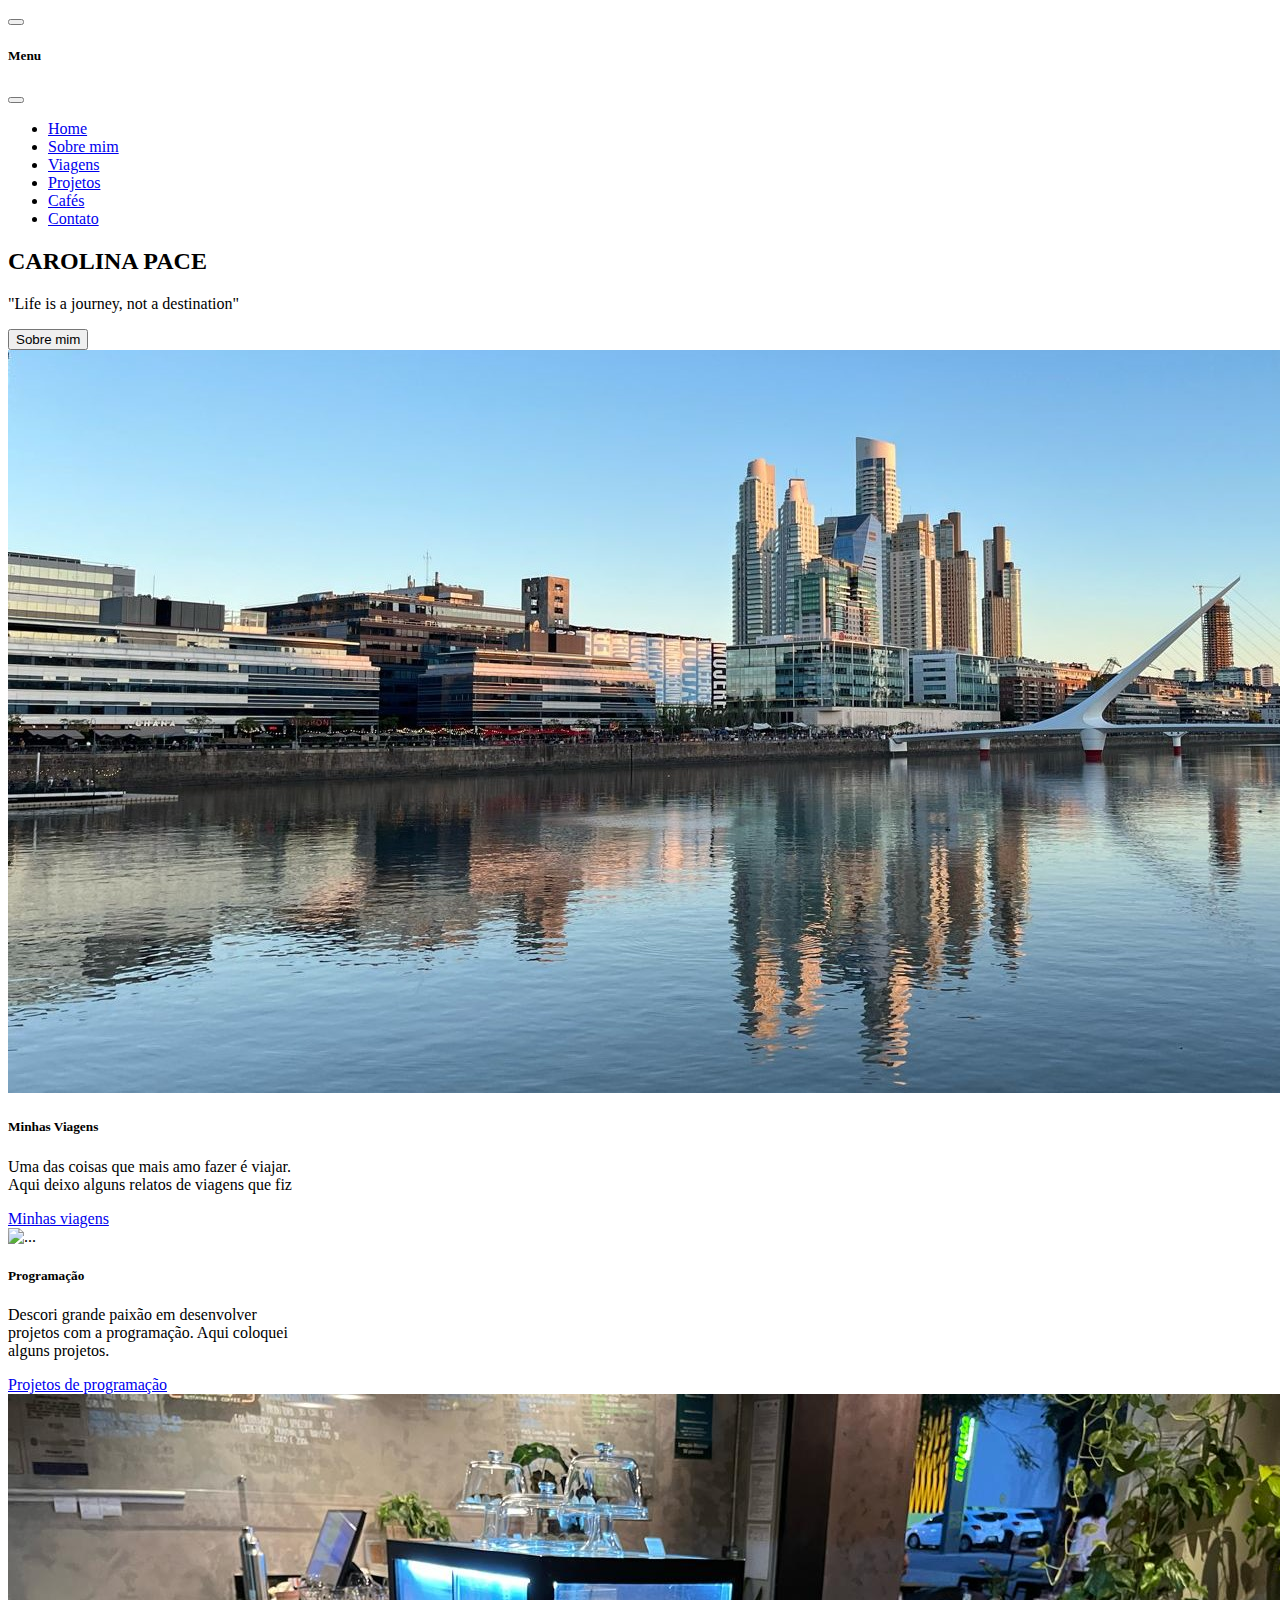
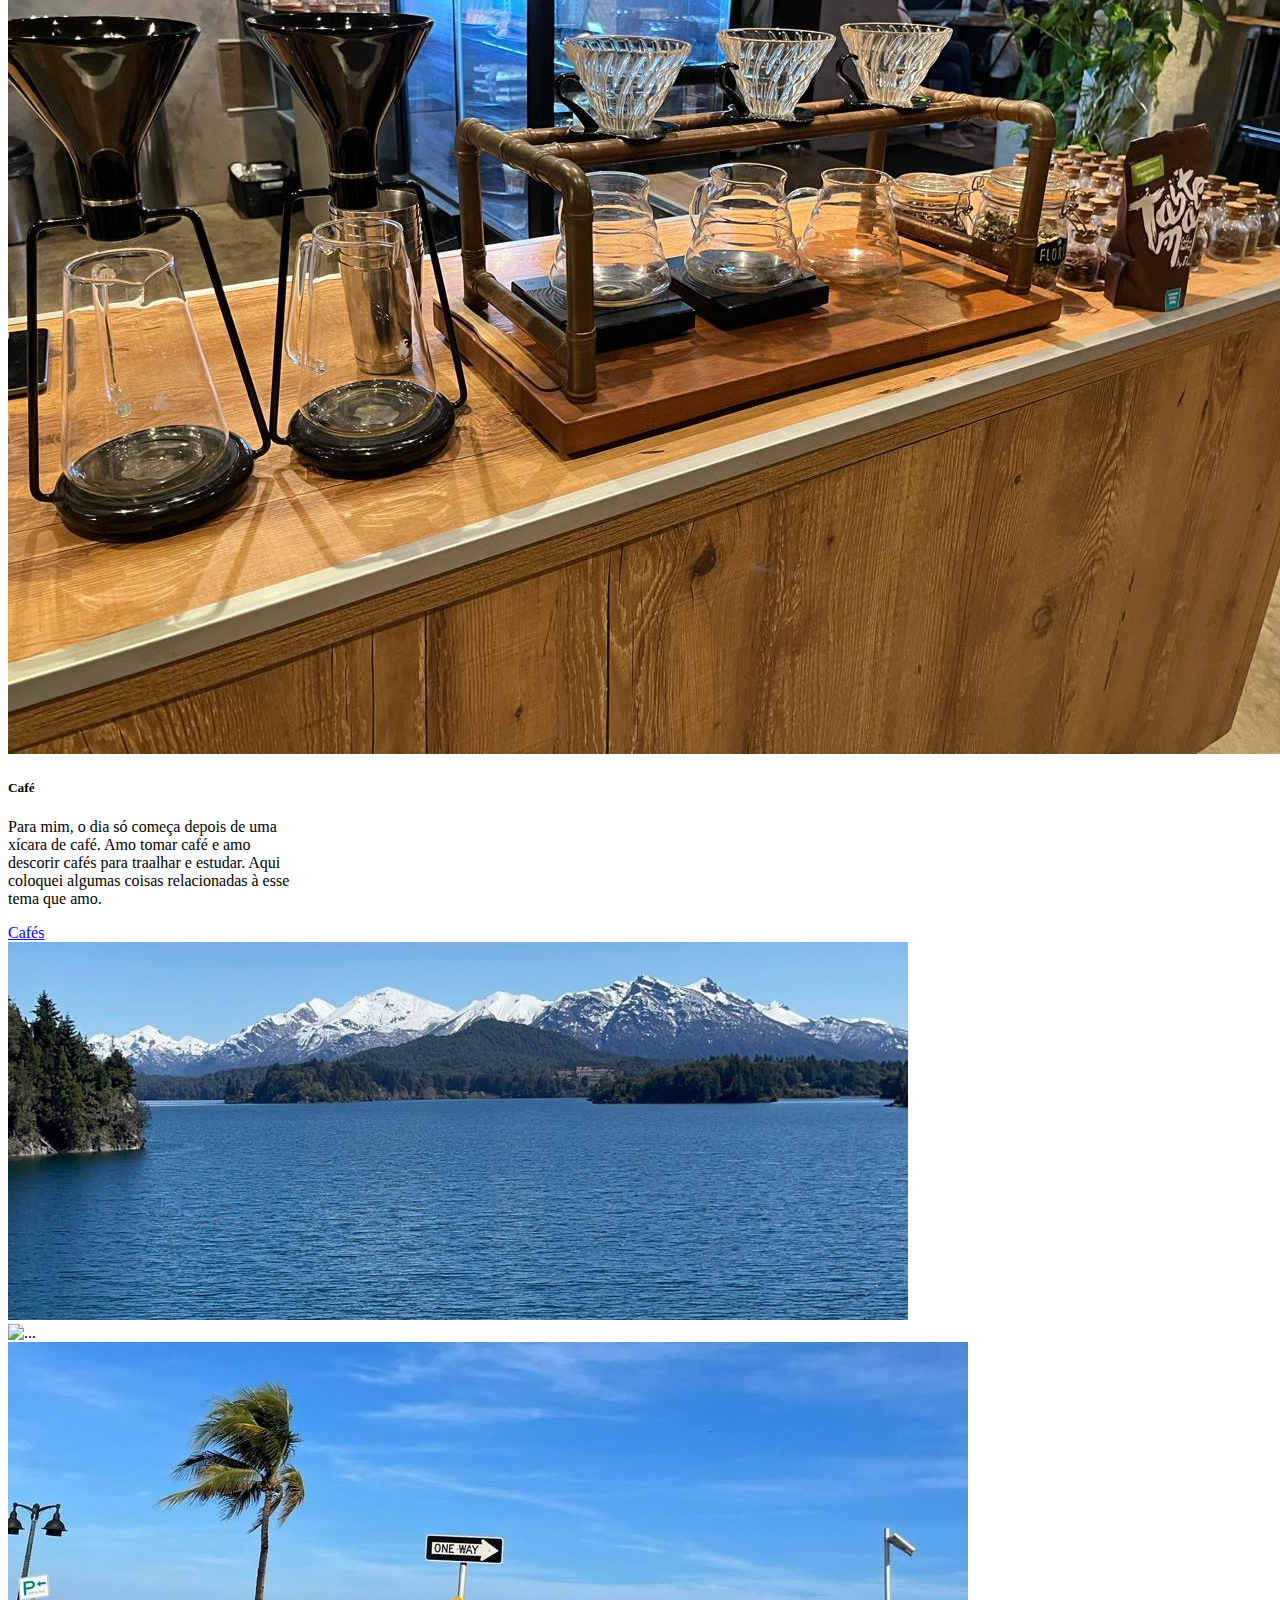
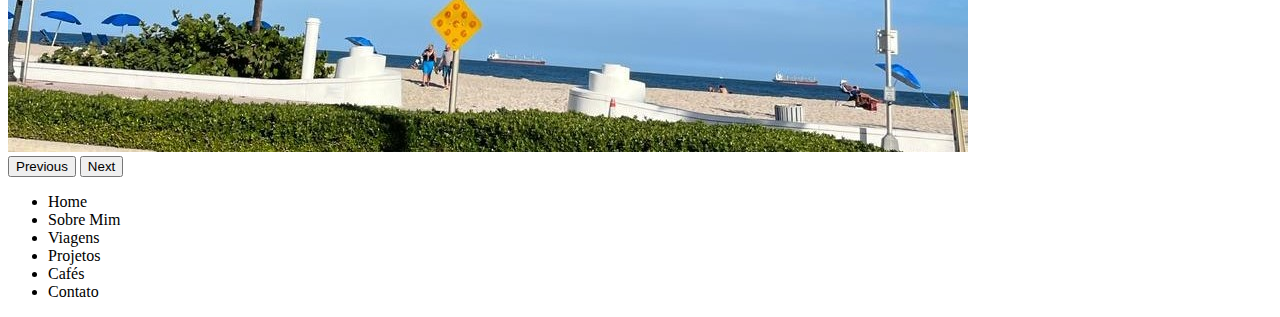
==== commit d613865d: "directory path changed" ====
--- a/index.html
+++ b/index.html
@@ -6,11 +6,19 @@
     <title>Home</title>
     <link rel="stylesheet" href="https://cdnjs.cloudflare.com/ajax/libs/font-awesome/4.7.0/css/font-awesome.min.css">
     <link href="https://cdn.jsdelivr.net/npm/bootstrap@5.3.2/dist/css/bootstrap.min.css" rel="stylesheet" integrity="sha384-T3c6CoIi6uLrA9TneNEoa7RxnatzjcDSCmG1MXxSR1GAsXEV/Dwwykc2MPK8M2HN" crossorigin="anonymous">
-    <link rel="stylesheet" href="style.css">
+    <link rel="stylesheet" href="index.css">
 </head>
 <body>
+
+  <!--TODO: Fazer nova escolha de cores para id visual e para textos-->
+  <!--TODO: edit folhas styes-->
+
 <!------------------------------------social media icons--------------------------------------------->
  
+<!--TODO: social media icons-->
+
+<!--TODO: testar image backround diferentes tipos de absolute, top, left, etc - posicionar imagem dentro da div-->
+
 <!--navbar teste-->
 
 <nav class="navbar bg-body-tertiary navbar-expand-sm bg-primary" id="navbarBackgroundColor">
@@ -30,19 +38,19 @@
             <a class="nav-link active" href="./index.html">Home</a>
           </li>
           <li class="nav-item">
-            <a class="nav-link" href="./pages/aboutMe.html">Sobre mim</a>
+            <a class="nav-link" href="./pages/AboutMe/aboutMe.html">Sobre mim</a>
           </li>
           <li class="nav-item">
-            <a class="nav-link" href="./pages/trips.html">Viagens</a>
+            <a class="nav-link" href="./pages/Trips/trips.html">Viagens</a>
           </li>
           <li class="nav-item">
-            <a class="nav-link" href="./pages/projects.html">Projetos</a>
+            <a class="nav-link" href="./pages/Projects/projects.html">Projetos</a>
           </li>
           <li class="nav-item">
-            <a class="nav-link" href="./pages/coffee.html">Cafés</a>
+            <a class="nav-link" href="./pages/Coffee/coffee.html">Cafés</a>
           </li>
           <li class="nav-item">
-            <a class="nav-link" href="./pages/contact.html" >Contato</a>
+            <a class="nav-link" href="./pages/Contact/contact.html" >Contato</a>
           </li>
         </ul>
       </div>
@@ -50,94 +58,15 @@
   </div>
 </nav>
 
-<!-----------------------------------------Nav Bar -------------------------------------------------->
- <!--links do menu que vão ficar escondidos na tela pequena-->
- <!--
- <div id="cellphoneScreen">
-  <div class="topnav" id="myLinks">
-    <ul class="nav justify-content-sm-evenly  nav_bar" >
-      <li class="nav-item">
-        <a href="javascript:void(0);" class="icon" onclick="menu()">
-          <i class="fa fa-bars"></i>
-        </a>
-      </li>
-      <li class="nav-item">
-        <a class="nav-link active" href="./index.html">Home</a>
-      </li>
-      <li class="nav-item">
-        <a class="nav-link" href="./pages/aboutMe.html">Sobre mim</a>
-      </li>
-      <li class="nav-item">
-        <a class="nav-link" href="./pages/trips.html">Viagens</a>
-      </li>
-      <li class="nav-item">
-        <a class="nav-link" href="./pages/projects.html">Projetos</a>
-      </li>
-      <li class="nav-item">
-        <a class="nav-link" href="./pages/coffee.html">Cafés</a>
-      </li>
-      <li class="nav-item">
-        <a class="nav-link" href="./pages/contact.html" >Contato</a>
-      </li>
-    </ul>
-  </div>-->
-  <!--icone menu
-  <div  id="iconMenu">
-    <a href="javascript:void(0);" class="icon" onclick="menu()">
-    <i class="fa fa-bars"></i>
-    </a>
-  </div>
-</div>-->
-
-<!--menu bar for bigger screens 
-  <ul class="nav justify-content-sm-evenly pb-2 pt-5 nav_bar" id="navBiggerScreens">
-      <li class="nav-item">
-        <a class="nav-link active" href="./index.html">Home</a>
-      </li>
-      <li class="nav-item">
-        <a class="nav-link" href="./pages/aboutMe.html">Sobre mim</a>
-      </li>
-      <li class="nav-item">
-        <a class="nav-link" href="./pages/trips.html">Viagens</a>
-      </li>
-      <li class="nav-item">
-        <a class="nav-link" href="./pages/projects.html">Projetos</a>
-      </li>
-      <li class="nav-item">
-        <a class="nav-link" href="./pages/coffee.html">Cafés</a>
-      </li>
-      <li class="nav-item">
-        <a class="nav-link" href="./pages/contact.html">Contato</a>
-      </li>
-    </ul>-->
-    <!--
-    <ul class="nav justify-content-sm-evenly pb-2 pt-5" id="nav_bar">
-      TODO: na tela menor, colocar hamburguer menu
-        <li class="nav-item">
-          <a class="nav-link active" aria-current="page" href="#">Home</a>
-        </li>
-        <li class="nav-item">
-          <a class="nav-link" href="./pages/aboutMe.html">Sobre mim</a>
-        </li>
-        <li class="nav-item">
-          <a class="nav-link" href="./pages/trips.html">Viagens</a>
-        </li>
-        <li class="nav-item">
-          <a class="nav-link" href="./pages/projects.html"> &ltProjetos/&gt </a>
-        </li>
-        <li class="nav-item">
-          <a class="nav-link" href="./pages/coffee.html">Cafés</a>
-        </li>
-        <li class="nav-item">
-          <a class="nav-link" href="./pages/contact.html">Contato</a>
-        </li>
-      </ul>-->
 
 <!-----------------------------------------First Content -------------------------------------------------->
       <div class="mb-4" id="firstPicContainer">
          <h2 class="text-center container" id="myNameFirstContent">CAROLINA PACE</h2>
          <p id="phrase" class="text-center container">"Life is a journey, not a destination"</p>
+         <button id="botaoTeste" class="text-center center">Sobre mim</button>
       </div>
+
+<!--TODO: colocar um botão com o link para sobre mim-->
 
       <!--
       <div id="picContainer" class="mt-0 mb-5">
@@ -147,50 +76,53 @@
 <!-----------------------------------------Cards Content -------------------------------------------------->
       <section class="d-flex container flex-column  flex-md-row" id="card-trips">
 
+<!--TODO: arrumar tamanho cards para que fiquem do mesmo tamanho, colocar imaem no de programação-->
+
         <!--card about trips-->
-        <div class="card container mb-4 mb-md-0 me-md-2 text-center" style="width: 18rem;">
+        <div class="card container mb-4 mb-md-0 me-md-2 text-center cardHeight" style="width: 18rem;">
             <img src="./images/BuenosAires.jpeg" class="card-img-top container pt-4 cardTripImage" alt="..." >
             <div class="card-body">
               <h5 class="card-title">Minhas Viagens</h5>
               <p class="card-text">Uma das coisas que mais amo fazer é viajar. Aqui deixo alguns relatos de viagens que fiz</p>
-              <a href="./pages/trips.html" class="btn button-style">Minhas viagens</a>
+              <a href="./pages/Trips/trips.html" class="btn button-style">Minhas viagens</a>
             </div>
           </div>
 
           <!--card about projects-->
-          <div class="card container mb-4 mb-md-0 me-md-2 " style="width: 18rem;">
+          <div class="card container mb-4 mb-md-0 me-md-2 cardHeight" style="width: 18rem;">
             <img src="..." class="card-img-top " alt="...">
             <div class="card-body">
               <h5 class="card-title">Programação</h5>
               <p class="card-text">Descori grande paixão em desenvolver projetos com a programação. Aqui coloquei alguns projetos.</p>
-              <a href="./pages/projects.html" class="btn button-style">Projetos de programação</a>
+              <a href="./pages/Projects/projects.html" class="btn button-style">Projetos de programação</a>
             </div>
           </div>
 
           <!--card about coffee-->
-          <div class="card container" style="width: 18rem;">
+          <div class="card container cardHeight" style="width: 18rem;">
             <img src="./images/cafeCard.jpeg" class="card-img-top container pt-4 cardTripImage" alt="...">
             <div class="card-body">
               <h5 class="card-title">Café</h5>
               <p class="card-text">Para mim, o dia só começa depois de uma xícara de café. Amo tomar café e amo descorir cafés para traalhar e estudar. Aqui coloquei algumas coisas relacionadas à esse tema que amo.</p>
-              <a href="./pages/coffee.html" class="btn  button-style">Cafés</a>
+              <a href="./pages/Coffee/coffee.html" class="btn  button-style">Cafés</a>
             </div>
           </div>
     
       </section>
 
+      <!--TODO: fazer carousel com imagens, editar imagens-->
 <!--------------------------------------------Carousel--------------------------------------------------------->
-<!--
-      <div id="carousel" class="carousel slide mt-5 container mb-4">
+      
+      <div id="carousel" class="carousel slide mt-5 container-fluid mb-4">
         <div class="carousel-inner">
           <div class="carousel-item active">
-            <img src="./images/Brl.jpeg" class="d-block imageCarousel" alt="...">
+            <img src="./images/Bariloche.jpeg" class="d-block w-100 imageCarousel" alt="...">
           </div>
           <div class="carousel-item">
-            <img src="./images/BsAs.jpeg" class="d-block imageCarousel" alt="...">
+            <img src="./images/BsAs-resize.jpg" class="d-block imageCarousel" alt="...">
           </div>
           <div class="carousel-item">
-            <img src="./images/Fort.jpeg" class="d-block imageCarousel" alt="...">
+            <img src="./images/fortLauderDale.jpeg" class="d-block imageCarousel" alt="...">
           </div>
         </div>
         <button class="carousel-control-prev" type="button" data-bs-target="#carousel" data-bs-slide="prev">
@@ -203,7 +135,7 @@
         </button>
       </div>
 
--->
+
 <!------------------Contact Section--------------------------------->
 
 
